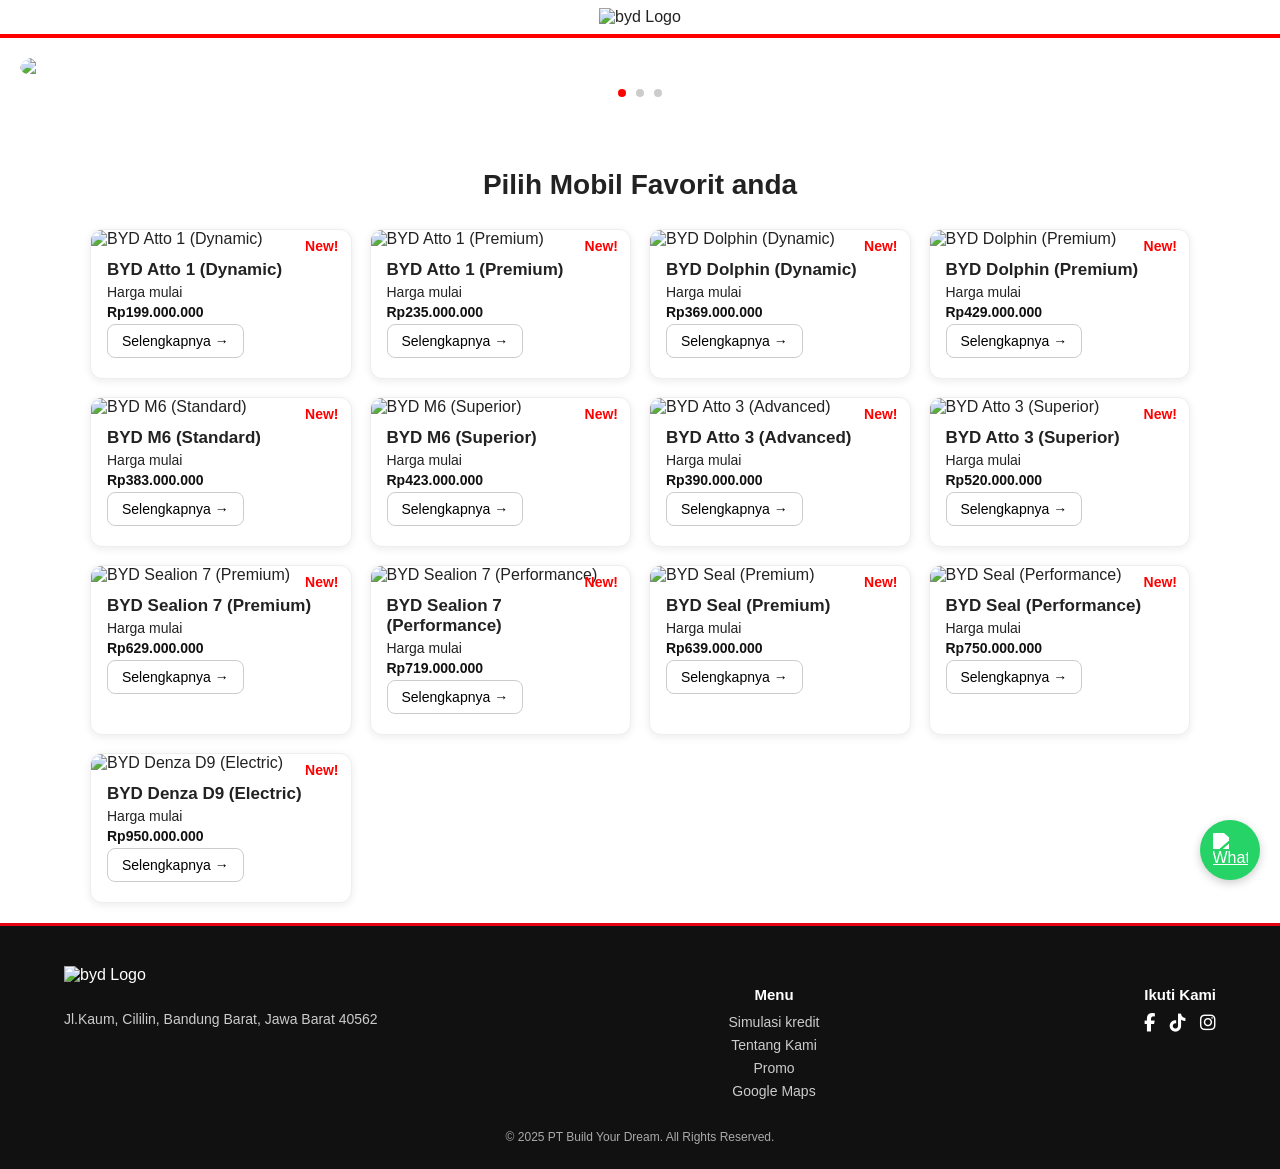
==== index.html @ 43b22637 "Update index.html" ====
<!DOCTYPE html>
<html lang="id">
<head>
<meta charset="UTF-8" />
<meta name="viewport" content="width=device-width, initial-scale=1.0" />
<title>Byd Bandung</title>
<link rel="stylesheet" href="style.css">
  <link rel="icon" href="/favicon.ico" type="image/x-icon">
<!-- atau kalau png -->
  <link rel="apple-touch-icon" href="/favicon.png">
<link rel="shortcut icon" href="/favicon.ico">
<meta name="google-site-verification" content="d69xEZaRfP4YIIbKnes-CXRsyvH5zd2n7mFxOsiTIuQ" />
</head>
<body>
<header>
  <img src="https://lh3.googleusercontent.com/d/1wlTBlVR2IGQFe_V_nYl3Jhu7kPGwMk1K" alt="byd Logo"> 
</header>

  <div class="slider">
  <div class="slides">
    <div class="slide active">
      <img src="https://mybyd.id/wp-content/uploads/2025/01/Sealion-png.png">
    </div>
    <div class="slide">
      <img src="https://encrypted-tbn0.gstatic.com/images?q=tbn:ANd9GcSnK9h_ltrUO0IwX6vUvDmJ0BniMkUI5DSN2nFxb0wBz93Dfew1CocwTEHw&s=10">
    </div>
    <div class="slide">
      <img src="https://autodesignmagazine.com/wp-content/uploads/2024/12/BYD-SEALION-7-02-1.jpg">
    </div>
  </div>

  
  <!-- dots -->
  <div class="dots"></div>
  </div>

<main>
  <h2>Pilih Mobil Favorit anda</h2>
  <br>
  <div class="motor-container" id="motorList"></div>
</main>

<footer>
  <div class="footer-container">
    <div class="footer-left">
      <div class="footer-logo">
       
         
  <img src="https://lh3.googleusercontent.com/d/17bERYXDLZJztRJoYA59rN6YLUT_xsoq7" alt="byd Logo"> 
         
      </div>
      <div class="footer-address">
        <p>Jl.Kaum, Cililin, Bandung Barat, Jawa Barat 40562     </div>
    </div>

    <div class="footer-menu">
      <h4>Menu</h4>
      <ul>
        <li><a href="http://wahana-motors.com/simulasi-kredit/">Simulasi kredit</a></li>
        <li><a href="http://wahana-motors.com/simulasi-kredit/">Tentang Kami</a></li>
        <li><a href="http://wahana-motors.com/simulasi-kredit/">Promo</a></li>
        <li><a href="https://maps.app.goo.gl/WDHerTcXx5mWc7q47">Google Maps</a></li>
        
      </ul>
    </div>

    <div class="footer-social">
      <h4>Ikuti Kami</h4>
      <div class="social-icons">
        <a href="#"><i class="fab fa-facebook-f"></i></a>
        <a href="https://tiktok.com/@wahana_motors/"><i class="fab fa-tiktok"></i></a>
        <a href="https://www.instagram.com/wahana_motors/"><i class="fab fa-instagram"></i></a>
      </div>
    </div>
  </div>

  <small>© 2025 PT Build Your Dream. All Rights Reserved.</small>
</footer>

  <!-- Tombol WhatsApp Melayang -->
<a href="https://wa.me/6285156222635" class="whatsapp-float" target="_blank" aria-label="Chat via WhatsApp">
  <img src="https://upload.wikimedia.org/wikipedia/commons/thumb/6/6b/WhatsApp.svg/512px-WhatsApp.svg.png" alt="WhatsApp">
</a>

<!-- Font Awesome (versi stabil & lengkap) -->
<link
  rel="stylesheet"
  href="https://cdnjs.cloudflare.com/ajax/libs/font-awesome/6.5.0/css/all.min.css"
/>
<script src="script.js"></script>
</body>
</html>
---- style.css ----
/* === Global Style === */
body {
  margin: 0;
  font-family: 'Arial', sans-serif;
  background: #fff;
  color: #222;
}

/* === Header === */
header {
  text-align: center;
  border-bottom: 4px solid red;
  padding: 8px 0;
}
header img {
  width: 150px;
  height: auto;
}

/* === Main Section === */
main {
  max-width: 1100px;
  margin: auto;
  padding: 20px;
}
h2 {
  text-align: center;
  margin-bottom: 10px;
  font-size: 28px;
  font-weight: bold;
}

/* === Tabs / Kategori === */
.tabs {
  display: flex;
  justify-content: center;
  flex-wrap: wrap;
  gap: 20px;
  margin-bottom: 25px;
}
.tab {
  font-size: 18px;
  font-weight: bold;
  cursor: pointer;
  color: #555;
  position: relative;
  transition: color 0.3s ease;
}
.tab:hover {
  color: #000;
}
.tab.active {
  color: red;
}
.tab.active::after {
  content: "";
  display: block;
  height: 3px;
  background: red;
  width: 100%;
  margin-top: 4px;
  border-radius: 2px;
}

/* === Grid Motor Container === */
.motor-container {
  display: grid;
  grid-template-columns: repeat(auto-fit, minmax(250px, 1fr));
  gap: 18px;
  justify-content: center;
}

/* === Motor Card === */
.motor-card {
  border: 1px solid #eee;
  border-radius: 12px;
  box-shadow: 0 2px 8px rgba(0,0,0,0.08);
  overflow: hidden;
  transition: transform 0.3s ease, box-shadow 0.3s ease;
  position: relative;
  background: #fff;
}
.motor-card:hover {
  transform: translateY(-5px);
  box-shadow: 0 4px 10px rgba(0,0,0,0.12);
}
.motor-card img {
  width: 100%;
  height: auto;
  display: block;
  object-fit: contain;
}
.new-label {
  position: absolute;
  top: 8px;
  right: 12px;
  color: red;
  font-weight: bold;
  font-size: 14px;
}
.motor-card .info {
  padding: 12px 16px 20px;
}
.motor-card h3 {
  margin: 0;
  font-size: 17px;
  font-weight: bold;
}
.motor-card p {
  margin: 4px 0;
  font-size: 14px;
}
.price {
  color: #111;
  font-weight: bold;
  margin: 4px 0 14px;
  font-size: 12px;
}
.btn {
  display: inline-block;
  border: 1px solid #ccc;
  border-radius: 8px;
  padding: 8px 14px;
  text-decoration: none;
  color: #000;
  font-size: 14px;
  transition: 0.3s;
}
.btn:hover {
  background: red;
  color: #fff;
  border-color: red;
}


header a img,
footer a img {
  transition: opacity 0.3s ease;
}

header a img:hover,
footer a img:hover {
  opacity: 0.85;
  cursor: pointer;
}
/* === SLIDER KHUSUS HALAMAN POST (Seperti beat.html) === */
.image-slider {
  position: relative;
  width: 100%;
  max-width: 700px; /* biar gak terlalu besar di desktop */
  margin: 0 auto 1.5rem;
  overflow: hidden;
  border-radius: 12px;
  background: #f8f8f8;
}

.slider-wrapper {
  display: flex;
  width: 100%;
  transition: transform 0.4s ease-in-out;
  touch-action: pan-y;
}

.slider-wrapper img {
  width: 100%;
  flex-shrink: 0;
  object-fit: contain;
  background: #fff;
}

/* === FOOTER === */
footer {
  background: #111;
  color: #fff;
  padding: 40px 5vw 25px;
  border-top: 3px solid #e60012;
  font-family: 'Arial', sans-serif;
  width: 100%;
  box-sizing: border-box;
}

.footer-container {
  display: flex;
  justify-content: space-between;
  align-items: flex-start;
  flex-wrap: nowrap;
  gap: 40px;
}

/* Bagian kiri */
.footer-left {
  display: flex;
  flex-direction: column;
  gap: 10px;
  flex: 1;
}

.footer-logo img {
  width: 120px;
  height: auto;
}

.footer-address {
  font-size: 14px;
  color: #ccc;
  line-height: 1.6;
}

/* Menu tengah */
.footer-menu {
  flex: 0.5;
  text-align: center;
}

.footer-menu h4 {
  font-size: 15px;
  margin-bottom: 10px;
  color: #fff;
}

.footer-menu ul {
  list-style: none;
  margin: 0;
  padding: 0;
}

.footer-menu ul li {
  margin-bottom: 5px;
}

.footer-menu ul li a {
  color: #ccc;
  text-decoration: none;
  font-size: 14px;
}

.footer-menu ul li a:hover {
  color: #fff;
}

/* Ikuti Kami kanan */
.footer-social {
  flex: 0.5;
  text-align: right;
}

.footer-social h4 {
  font-size: 15px;
  margin-bottom: 10px;
  color: #fff;
}

.social-icons a {
  color: #fff;
  font-size: 18px;
  margin-left: 10px;
  transition: transform 0.2s, color 0.3s;
}

.social-icons a:hover {
  color: #e60012;
  transform: scale(1.15);
}

/* Copyright */
footer small {
  display: block;
  text-align: center;
  margin-top: 25px;
  font-size: 12px;
  color: #aaa;
}

/* === Tombol WhatsApp Melayang === */
.whatsapp-float {
  position: fixed;
  width: 60px;
  height: 60px;
  bottom: 20px;
  right: 20px;
  background-color: #25d366;
  border-radius: 50%;
  display: flex;
  justify-content: center;
  align-items: center;
  box-shadow: 0 3px 10px rgba(0,0,0,0.2);
  z-index: 999;
  transition: transform 0.3s ease, box-shadow 0.3s ease;
}

.whatsapp-float:hover {
  transform: scale(1.1);
  box-shadow: 0 4px 15px rgba(0,0,0,0.3);
}

.whatsapp-float img {
  width: 35px;
  height: 35px;
  filter: brightness(0) invert(1); /* bikin logo putih */
}
.spesifikasi-tabs {
  display: flex;
  flex-wrap: wrap;
  gap: 6px;
  margin-bottom: 10px;
  justify-content: center;
}

.spesifikasi-tab {
  background: #333;
  color: #fff;
  padding: 8px 14px;
  border-radius: 5px;
  cursor: pointer;
  font-size: 14px;
  transition: 0.3s;
}

.spesifikasi-tab:hover {
  background: #ff2a2a;
}

.spesifikasi-tab.active {
  background: #ff2a2a;
  color: #fff;
}

.spesifikasi-content {
  display: none;
}

.spesifikasi-content.active {
  display: block;
}

.slide-hint {
  text-align: center;
  font-style: italic;
  color: #aaa;
  font-size: 0.9rem;
  margin-top: 10px;
  animation: fadeSlide 2s ease-in-out infinite alternate;
}
@keyframes fadeSlide {
  from { opacity: 0.6; transform: translateY(0px); }
  to { opacity: 1; transform: translateY(-2px); }
}

/* === RESPONSIVE (Mobile) === */
@media (max-width: 768px) {
  .footer-container {
    flex-direction: column;
    align-items: center;
    text-align: center;
    gap: 25px;
  }

  .footer-left, 
  .footer-menu, 
  .footer-social {
    flex: unset;
    text-align: center;
  }

  .social-icons a {
    margin-left: 8px;
    margin-right: 8px;
  }
}

.slider {
  position: relative;
  overflow: hidden;
  margin: 20px;
  border-radius: 12px;
}

.slides {
  display: flex;
  transition: transform 0.5s ease;
}

.slide {
  min-width: 100%;
}

.slide img {
  width: 100%;
  display: block;
  border-radius: 12px;
}


/* dots */
.dots {
  text-align: center;
  margin-top: 10px;
}

.dots span {
  height: 8px;
  width: 8px;
  margin: 5px;
  display: inline-block;
  background: #ccc;
  border-radius: 50%;
  cursor: pointer;
}

.dots .active {
  background: red;
}

/* === RESPONSIVE FIX (agar desktop tetap 1 foto per slide) === */
@media (min-width: 768px) {
  .slider-wrapper img {
    min-width: 100%;
    max-width: 100%;
  }
}

/* === Responsive Fix === */
@media (max-width: 900px) {
  h2 {
    font-size: 24px;
  }
  .tab {
    font-size: 17px;
  }
}

@media (max-width: 600px) {
  .motor-container {
    grid-template-columns: repeat(2, 1fr); /* 2 kolom di HP */
  }
  .motor-card h3 {
    font-size: 15px;
  }
  .btn {
    font-size: 13px;
    padding: 6px 10px;
  }
    .post-container h1 {
    font-size: 1.4rem;
  }
  .post-container img {
    max-width: 100%;
  }
}

@media (max-width: 400px) {
  .motor-container {
    grid-template-columns: 1fr; /* fallback 1 kolom di layar super kecil */
  }
}

/* === Halaman Post (beat.html & lainnya) === */
.post-container {
  max-width: 800px;
  margin: 40px auto;
  padding: 0 20px;
  line-height: 1.7;
  color: #222;
}

.post-container h1 {
  text-align: left;
  font-size: 1.8rem;
  margin-bottom: 20px;
  border-left: 5px solid red;
  padding-left: 10px;
}

.post-container img {
  display: block;
  max-width: 700px; /* batas lebar di desktop */
  width: 100%;
  height: auto;
  margin: 0 auto 20px auto; /* center dan jarak bawah */
}

.post-container p {
  margin-bottom: 18px;
  font-size: 16px;
}

/* Tombol kembali */
.back-btn {
  display: inline-block;
  margin-top: 25px;
  padding: 10px 18px;
  background: red;
  color: #fff;
  border-radius: 8px;
  text-decoration: none;
  font-weight: bold;
  transition: 0.3s;
}
.back-btn:hover {
  background: #c40000;
}
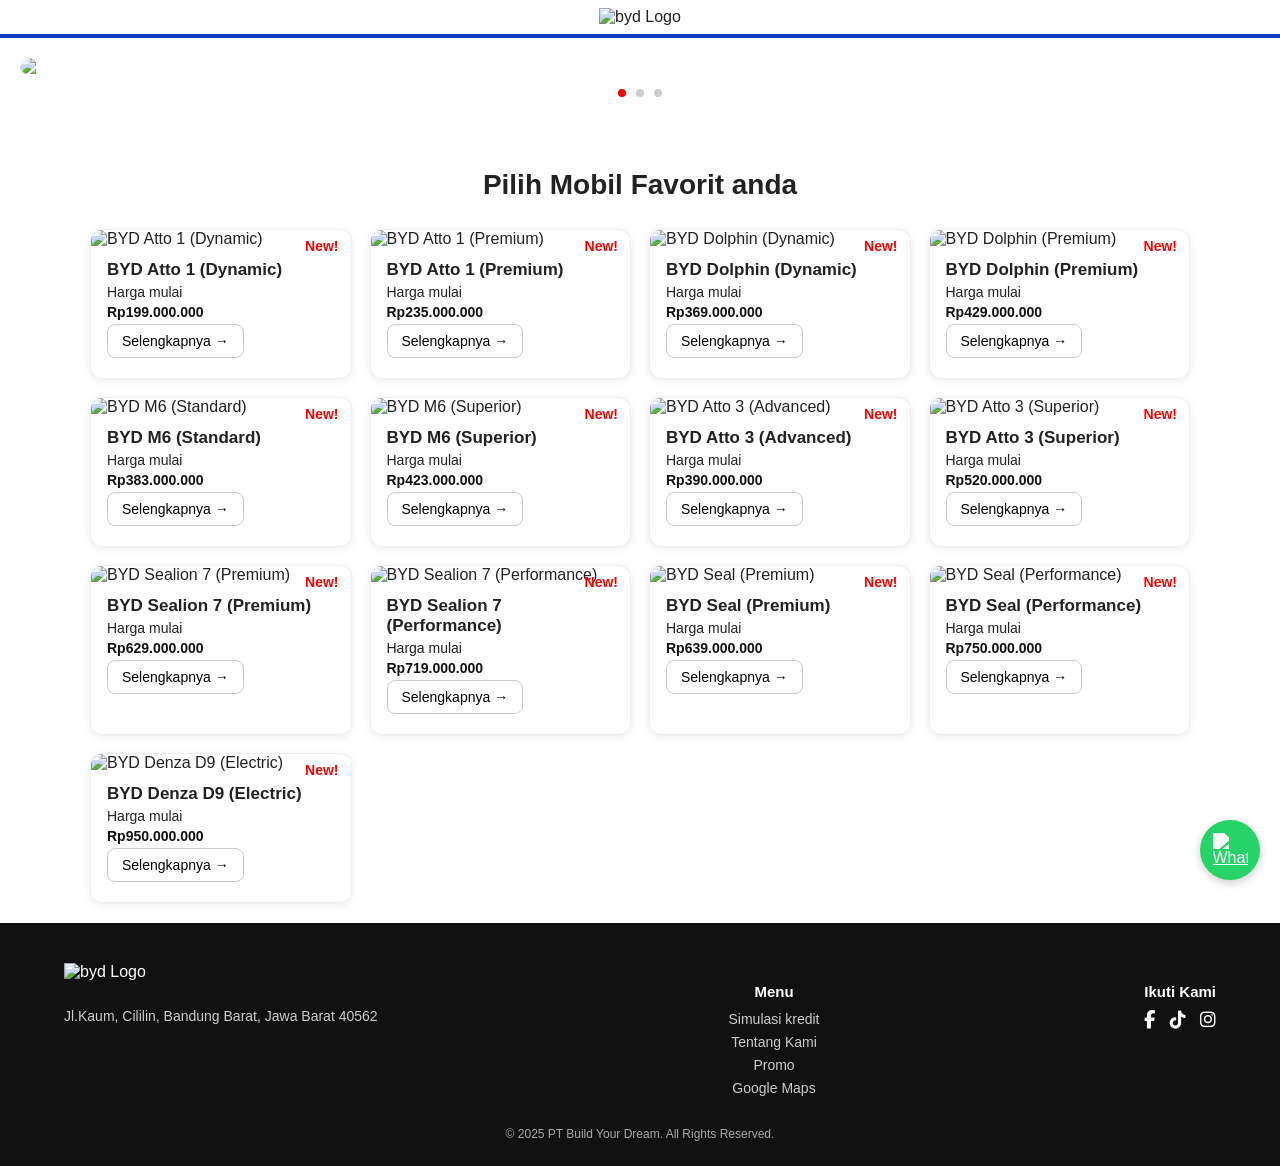
==== commit 94f71bc1: "Update index.html" ====
--- a/index.html
+++ b/index.html
@@ -19,13 +19,13 @@
   <div class="slider">
   <div class="slides">
     <div class="slide active">
-      <img src="https://mybyd.id/wp-content/uploads/2025/01/Sealion-png.png">
+      <img src="https://i.ibb.co.com/zVQRP4xZ/184781.png">
     </div>
     <div class="slide">
-      <img src="https://encrypted-tbn0.gstatic.com/images?q=tbn:ANd9GcSnK9h_ltrUO0IwX6vUvDmJ0BniMkUI5DSN2nFxb0wBz93Dfew1CocwTEHw&s=10">
+      <img src="https://i.ibb.co.com/MxjSLcDc/184569-1.jpg">
     </div>
     <div class="slide">
-      <img src="https://autodesignmagazine.com/wp-content/uploads/2024/12/BYD-SEALION-7-02-1.jpg">
+      <img src="https://i.ibb.co.com/CK5bpjt4/184572.png">
     </div>
   </div>
 
@@ -56,10 +56,10 @@
     <div class="footer-menu">
       <h4>Menu</h4>
       <ul>
-        <li><a href="http://wahana-motors.com/simulasi-kredit/">Simulasi kredit</a></li>
-        <li><a href="http://wahana-motors.com/simulasi-kredit/">Tentang Kami</a></li>
-        <li><a href="http://wahana-motors.com/simulasi-kredit/">Promo</a></li>
-        <li><a href="https://maps.app.goo.gl/WDHerTcXx5mWc7q47">Google Maps</a></li>
+        <li><a href="#">Simulasi kredit</a></li>
+        <li><a href="#">Tentang Kami</a></li>
+        <li><a href="#">Promo</a></li>
+        <li><a href="#">Google Maps</a></li>
         
       </ul>
     </div>
@@ -68,8 +68,8 @@
       <h4>Ikuti Kami</h4>
       <div class="social-icons">
         <a href="#"><i class="fab fa-facebook-f"></i></a>
-        <a href="https://tiktok.com/@wahana_motors/"><i class="fab fa-tiktok"></i></a>
-        <a href="https://www.instagram.com/wahana_motors/"><i class="fab fa-instagram"></i></a>
+        <a href="#"><i class="fab fa-tiktok"></i></a>
+        <a href="#"><i class="fab fa-instagram"></i></a>
       </div>
     </div>
   </div>
--- a/style.css
+++ b/style.css
@@ -10,7 +10,7 @@
 /* === Header === */
 header {
   text-align: center;
-  border-bottom: 4px solid red;
+  border-bottom: 4px solid #1339c2;
   padding: 8px 0;
 }
 header img {
@@ -174,7 +174,6 @@
   background: #111;
   color: #fff;
   padding: 40px 5vw 25px;
-  border-top: 3px solid #e60012;
   font-family: 'Arial', sans-serif;
   width: 100%;
   box-sizing: border-box;
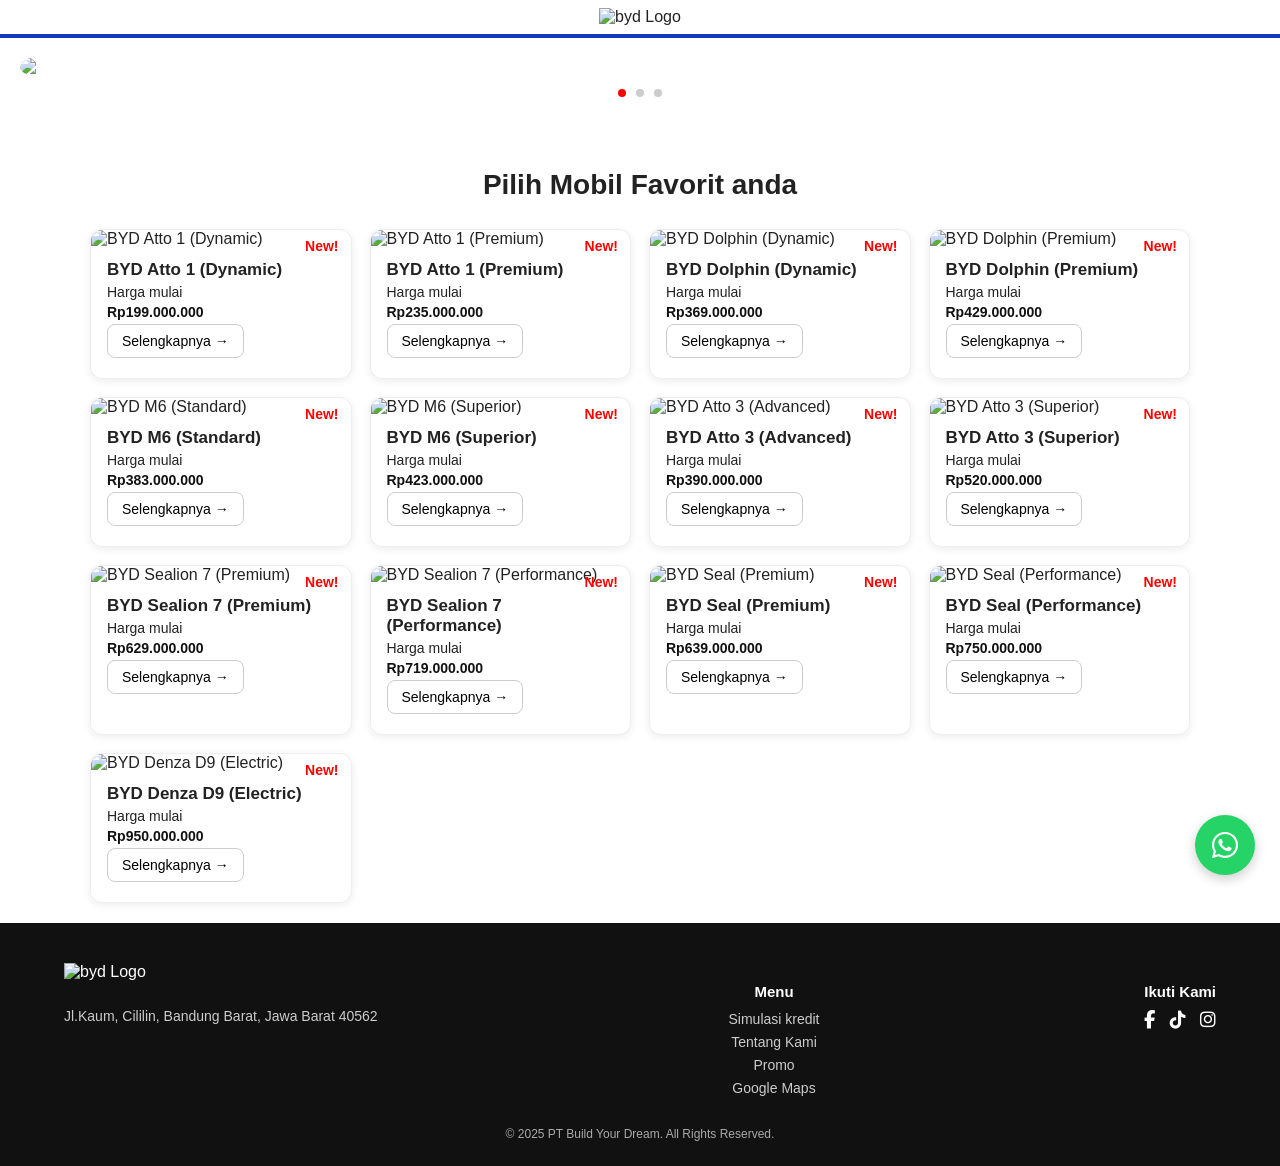
==== commit 2e8671d4: "Update index.html" ====
--- a/index.html
+++ b/index.html
@@ -79,8 +79,11 @@
 
   <!-- Tombol WhatsApp Melayang -->
 <a href="https://wa.me/6285156222635" class="whatsapp-float" target="_blank" aria-label="Chat via WhatsApp">
-  <img src="https://upload.wikimedia.org/wikipedia/commons/thumb/6/6b/WhatsApp.svg/512px-WhatsApp.svg.png" alt="WhatsApp">
+  <svg viewBox="0 0 448 512" width="30" height="30" fill="white" xmlns="http://www.w3.org/2000/svg">
+    <path d="M380.9 97.1C339 55.1 283.2 32 223.9 32c-122.4 0-222 99.6-222 222 0 39.1 10.2 77.3 29.6 111L0 480l117.7-30.9c32.4 17.7 68.9 27 106.1 27h.1c122.3 0 224.1-99.6 224.1-222 0-59.3-25.2-115-67.1-157zm-157 341.6c-33.1 0-65.6-8.9-94-25.7l-6.7-4-69.8 18.3L72 359.2l-4.4-7c-18.5-29.4-28.2-63.3-28.2-98.2 0-101.7 82.8-184.5 184.6-184.5 49.3 0 95.6 19.2 130.4 54.1 34.8 34.9 56.2 81.2 56.1 130.5 0 101.8-84.9 184.6-186.6 184.6zm101.2-138.2c-5.5-2.8-32.8-16.2-37.9-18-5.1-1.9-8.8-2.8-12.5 2.8-3.7 5.6-14.3 18-17.6 21.8-3.2 3.7-6.5 4.2-12 1.4-5.5-2.8-23.2-8.5-44.2-27.1-16.4-14.6-27.4-32.7-30.6-38.2-3.2-5.6-.3-8.6 2.5-11.3 2.5-2.5 5.5-6.5 8.3-9.7 2.8-3.3 3.7-5.5 5.5-9.3 1.9-3.7.9-6.9-.5-9.7-1.4-2.8-12.5-30.1-17.1-41.2-4.5-10.8-9.1-9.3-12.5-9.5-3.2-.2-6.9-.2-10.6-.2-3.7 0-9.7 1.4-14.8 6.9-5.1 5.6-19.4 19-19.4 46.3 0 27.3 19.9 53.7 22.6 57.4 2.8 3.7 39.1 59.7 94.8 83.8 13.2 5.8 23.5 9.2 31.5 11.8 13.3 4.2 25.4 3.6 35 2.2 10.7-1.5 32.8-13.4 37.4-26.4 4.6-13 4.6-24.1 3.2-26.4-1.3-2.5-5-3.9-10.5-6.6z"/>
+  </svg>
 </a>
+  
 
 <!-- Font Awesome (versi stabil & lengkap) -->
 <link
--- a/style.css
+++ b/style.css
@@ -272,39 +272,70 @@
 }
 
 /* === Tombol WhatsApp Melayang === */
+/* Container Utama Tombol WA */
 .whatsapp-float {
   position: fixed;
   width: 60px;
   height: 60px;
-  bottom: 20px;
-  right: 20px;
+  bottom: 25px; /* Jarak dari bawah */
+  right: 25px;  /* Jarak dari kanan */
   background-color: #25d366;
   border-radius: 50%;
-  display: flex;
-  justify-content: center;
-  align-items: center;
-  box-shadow: 0 3px 10px rgba(0,0,0,0.2);
-  z-index: 999;
-  transition: transform 0.3s ease, box-shadow 0.3s ease;
-}
-
+  display: flex !important; /* Memaksa logo di tengah */
+  justify-content: center !important;
+  align-items: center !important;
+  box-shadow: 0 4px 12px rgba(0,0,0,0.2);
+  z-index: 9999;
+  transition: all 0.3s ease;
+  animation: pulse-green 2s infinite; /* Efek denyut modern */
+  text-decoration: none;
+}
+
+/* Ukuran & Posisi Logo WA di Dalam */
+.whatsapp-float img {
+  width: 32px !important;    /* Ukuran pas, tidak terlalu besar/kecil */
+  height: 32px !important;
+  display: block !important;
+  object-fit: contain !important;
+  filter: brightness(0) invert(1); /* Membuat logo jadi putih bersih */
+  margin: 0 !important;
+  padding: 0 !important;
+}
+
+/* Efek Hover (Saat Disentuh/Kursor Diatasnya) */
 .whatsapp-float:hover {
   transform: scale(1.1);
-  box-shadow: 0 4px 15px rgba(0,0,0,0.3);
-}
-
-.whatsapp-float img {
-  width: 35px;
-  height: 35px;
-  filter: brightness(0) invert(1); /* bikin logo putih */
-}
-.spesifikasi-tabs {
-  display: flex;
-  flex-wrap: wrap;
-  gap: 6px;
-  margin-bottom: 10px;
-  justify-content: center;
-}
+  background-color: #128c7e; /* Warna hijau lebih gelap saat di-hover */
+  box-shadow: 0 6px 20px rgba(0,0,0,0.3);
+}
+
+/* Animasi Denyut (Pulse) Agar Menarik Perhatian */
+@keyframes pulse-green {
+  0% {
+    box-shadow: 0 0 0 0 rgba(37, 211, 102, 0.7);
+  }
+  70% {
+    box-shadow: 0 0 0 15px rgba(37, 211, 102, 0);
+  }
+  100% {
+    box-shadow: 0 0 0 0 rgba(37, 211, 102, 0);
+  }
+}
+
+/* Penyesuaian untuk Layar Kecil (HP) */
+@media screen and (max-width: 768px) {
+  .whatsapp-float {
+    width: 55px;
+    height: 55px;
+    bottom: 20px;
+    right: 20px;
+  }
+  .whatsapp-float img {
+    width: 28px !important;
+    height: 28px !important;
+  }
+}
+
 
 .spesifikasi-tab {
   background: #333;
@@ -322,7 +353,7 @@
 
 .spesifikasi-tab.active {
   background: #ff2a2a;
-  color: #fff;
+  color: #fffl;
 }
 
 .spesifikasi-content {
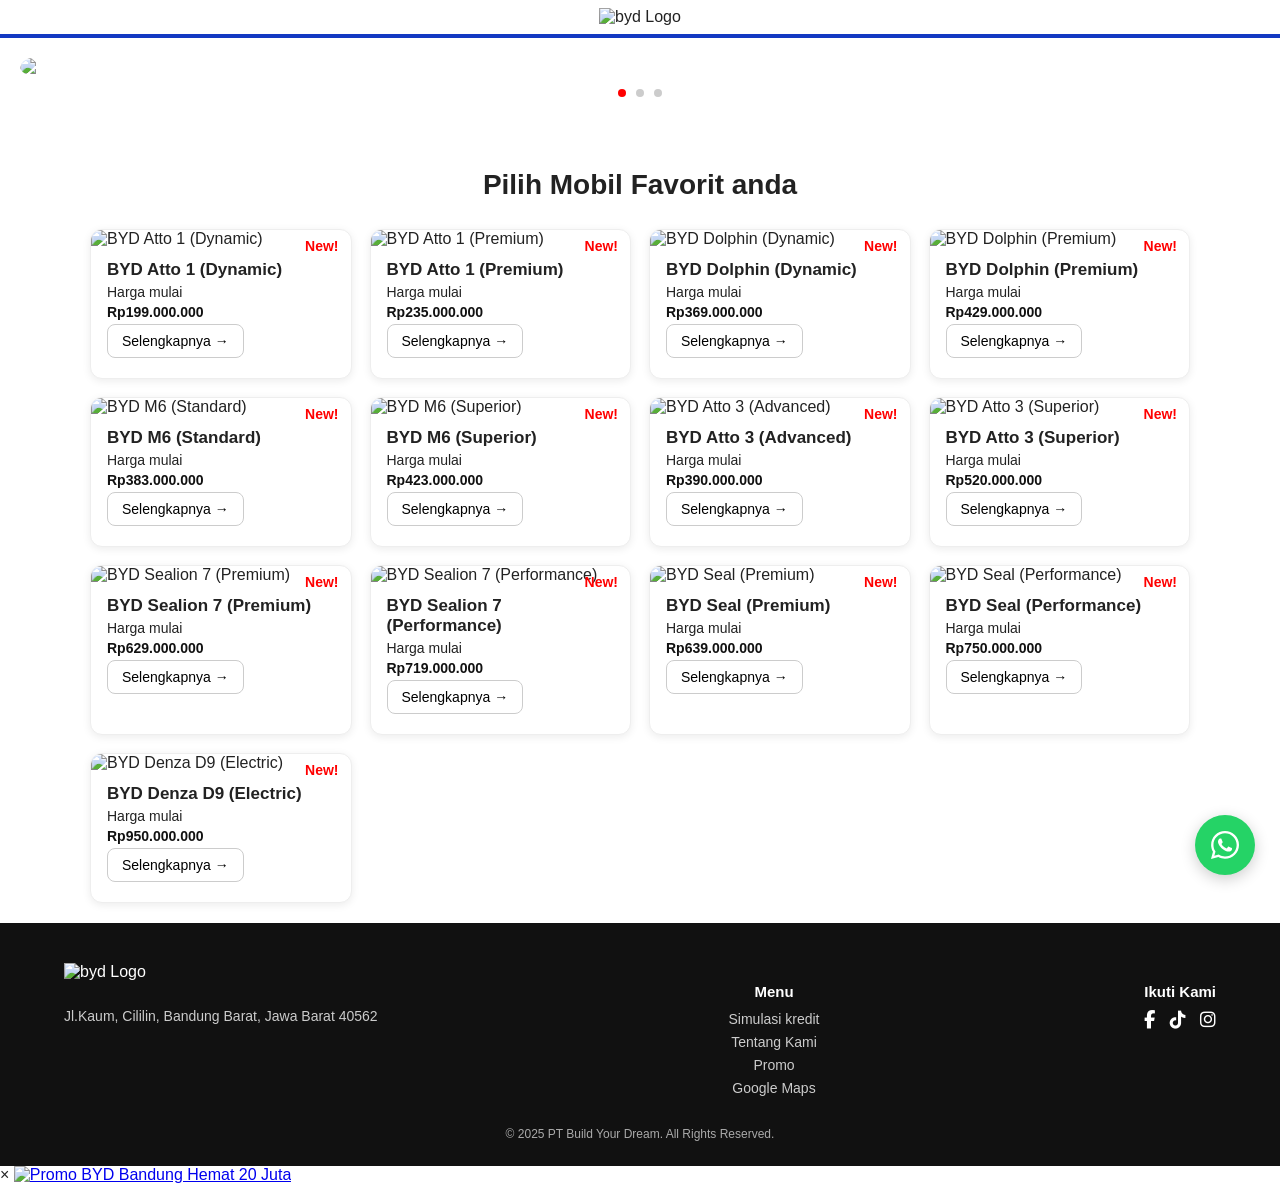
==== commit a7f55d86: "Update index.html" ====
--- a/index.html
+++ b/index.html
@@ -91,5 +91,17 @@
   href="https://cdnjs.cloudflare.com/ajax/libs/font-awesome/6.5.0/css/all.min.css"
 />
 <script src="script.js"></script>
+
+<div id="popup-foto-promo" class="popup-overlay-foto">
+    <div class="popup-content-foto">
+        <span class="close-btn-foto" onclick="closeFotoPopup()">&times;</span>
+        
+        <a href="https://wa.me/6285156222635?text=Halo%20Admin%20BYD%2C%20saya%20tertarik%20dengan%20promo%20di%20foto" target="_blank">
+            <img src="https://i.ibb.co.com/fYFQRC0Z/184795.jpg" alt="Promo BYD Bandung Hemat 20 Juta" class="promo-img">
+        </a>
+    </div>
+</div>
+  
+  
 </body>
 </html>
--- a/style.css
+++ b/style.css
@@ -271,58 +271,53 @@
   color: #aaa;
 }
 
-/* === Tombol WhatsApp Melayang === */
-/* Container Utama Tombol WA */
+/* --- TOMBOL WHATSAPP FLOATING --- */
+
 .whatsapp-float {
   position: fixed;
   width: 60px;
   height: 60px;
-  bottom: 25px; /* Jarak dari bawah */
-  right: 25px;  /* Jarak dari kanan */
-  background-color: #25d366;
+  bottom: 25px;
+  right: 25px;
+  background-color: #25d366; /* Hijau khas WA */
   border-radius: 50%;
-  display: flex !important; /* Memaksa logo di tengah */
+  display: flex !important; /* Memaksa isi di tengah */
   justify-content: center !important;
   align-items: center !important;
-  box-shadow: 0 4px 12px rgba(0,0,0,0.2);
+  box-shadow: 0 4px 15px rgba(0,0,0,0.2);
   z-index: 9999;
   transition: all 0.3s ease;
-  animation: pulse-green 2s infinite; /* Efek denyut modern */
   text-decoration: none;
-}
-
-/* Ukuran & Posisi Logo WA di Dalam */
-.whatsapp-float img {
-  width: 32px !important;    /* Ukuran pas, tidak terlalu besar/kecil */
-  height: 32px !important;
-  display: block !important;
-  object-fit: contain !important;
-  filter: brightness(0) invert(1); /* Membuat logo jadi putih bersih */
-  margin: 0 !important;
-  padding: 0 !important;
-}
-
-/* Efek Hover (Saat Disentuh/Kursor Diatasnya) */
+  cursor: pointer;
+}
+
+/* Mengatur Ikon SVG di Dalamnya */
+.whatsapp-float svg {
+  width: 32px !important; /* Ukuran ikon yang pas */
+  height: auto;
+  fill: white !important; /* Memaksa warna ikon jadi putih bersih */
+  display: block;
+}
+
+/* Efek saat tombol disentuh atau kursor di atasnya */
 .whatsapp-float:hover {
   transform: scale(1.1);
-  background-color: #128c7e; /* Warna hijau lebih gelap saat di-hover */
+  background-color: #128c7e; /* Hijau lebih gelap saat aktif */
   box-shadow: 0 6px 20px rgba(0,0,0,0.3);
 }
 
-/* Animasi Denyut (Pulse) Agar Menarik Perhatian */
+/* Efek Denyut (Pulse) Halus - Opsional tapi Keren */
 @keyframes pulse-green {
-  0% {
-    box-shadow: 0 0 0 0 rgba(37, 211, 102, 0.7);
-  }
-  70% {
-    box-shadow: 0 0 0 15px rgba(37, 211, 102, 0);
-  }
-  100% {
-    box-shadow: 0 0 0 0 rgba(37, 211, 102, 0);
-  }
-}
-
-/* Penyesuaian untuk Layar Kecil (HP) */
+  0% { box-shadow: 0 0 0 0 rgba(37, 211, 102, 0.7); }
+  70% { box-shadow: 0 0 0 15px rgba(37, 211, 102, 0); }
+  100% { box-shadow: 0 0 0 0 rgba(37, 211, 102, 0); }
+}
+
+.whatsapp-float {
+  animation: pulse-green 2s infinite;
+}
+
+/* Penyesuaian Otomatis untuk Layar HP */
 @media screen and (max-width: 768px) {
   .whatsapp-float {
     width: 55px;
@@ -330,12 +325,10 @@
     bottom: 20px;
     right: 20px;
   }
-  .whatsapp-float img {
+  .whatsapp-float svg {
     width: 28px !important;
-    height: 28px !important;
-  }
-}
-
+  }
+}
 
 .spesifikasi-tab {
   background: #333;
